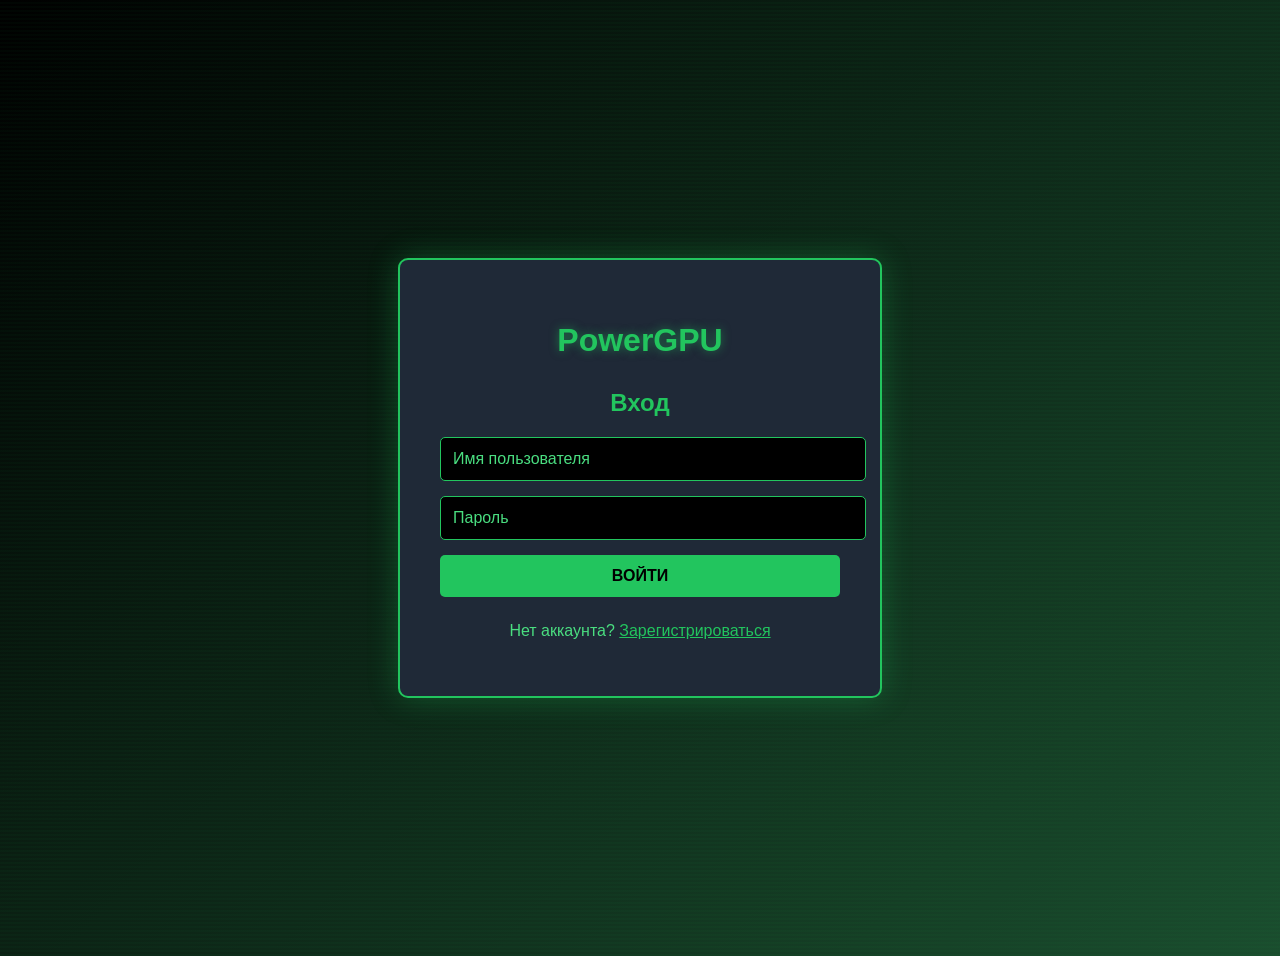
==== index.html @ af42379d "asd" ====
<!DOCTYPE html>
<html lang="ru">
<head>
    <meta charset="UTF-8">
    <meta name="viewport" content="width=device-width, initial-scale=1.0">
    <title>PowerGPU</title>
    <link rel="stylesheet" href="styles.css">
</head>
<body>
    <!-- Шапка сайта -->
    <header>
        <div class="header-container">
            <div class="logo-title" onclick="showProducts()">
                <img src="logo/VCard.png" alt="Логотип" class="logo">
                <h1>PowerGPU</h1>
            </div>
            <div class="header-buttons">
                <button id="currency-button" onclick="toggleCurrency()">
                (₽)
                </button>
                <button id="cart-button" onclick="toggleCart()">
                    Корзина (<span id="cart-count">0</span>)
                </button>
                <button id="logout-button" onclick="logout()">Выход</button>
            </div>
        </div>
    </header>

    <!-- Основной контент -->
    <div class="main-container">
        <!-- Поиск и фильтр -->
        <div class="controls">
            <div class="search-container">
                <input type="text" id="search-input" placeholder="Поиск видеокарт..." onkeyup="filterProducts()">
            </div>
            <div class="filter-buttons">
                <button class="filter-btn active" onclick="setFilter('ALL')">Все бренды</button>
                <button class="filter-btn" onclick="setFilter('NVIDIA')">NVIDIA</button>
                <button class="filter-btn" onclick="setFilter('AMD')">AMD</button>
            </div>
        </div>

        <!-- Сетка товаров -->
        <div id="product-grid" class="product-grid">
            <!-- Товары будут добавлены через JavaScript -->
        </div>

        <!-- Корзина покупок -->
        <div id="cart-view" class="cart-view hidden">
            <div class="cart-header">
                <h2>Корзина покупок</h2>
                <button onclick="showProducts()">Вернуться в магазин</button>
            </div>

            <div id="empty-cart" class="empty-cart hidden">
                <p>Ваша корзина пуста</p>
            </div>

            <div id="cart-items">
                <!-- Элементы корзины будут добавлены через JavaScript -->
            </div>

            <div id="cart-total" class="cart-total hidden">
                <h3>Итого: <span id="total-amount">0</span></h3>
                <button class="checkout-button">Оформить заказ</button>
            </div>
        </div>
    </div>

    <script src="script.js"></script>
</body>
</html>
---- styles.css ----
body {
    font-family: Arial, sans-serif;
    background-color: #000;
    color: #22c55e;
    min-height: 100vh;
    background: linear-gradient(135deg, #000 0%, #1a4d2e 100%);
    position: relative;
    overflow-x: hidden;
}

body::before {
    content: '';
    position: fixed;
    top: -50%;
    left: -50%;
    width: 200%;
    height: 200%;
    background: repeating-linear-gradient(
        0deg,
        transparent,
        transparent 2px,
        rgba(34, 197, 94, 0.03) 2px,
        rgba(34, 197, 94, 0.03) 4px
    );
    animation: matrix-rain 20s linear infinite;
    z-index: -1;
}

@keyframes matrix-rain {
    0% {
        transform: translateY(0);
    }
    100% {
        transform: translateY(50px);
    }
}

.login-box {
    background-color: #1f2937;
    border: 2px solid #22c55e;
    border-radius: 10px;
    padding: 40px;
    max-width: 400px;
    width: 100%;
    box-shadow: 0 0 30px rgba(34, 197, 94, 0.3);
    position: relative;
    z-index: 1;
}

.login-box h1 {
    color: #22c55e;
    text-align: center;
    margin-bottom: 30px;
    font-size: 32px;
    text-shadow: 0 0 10px rgba(34, 197, 94, 0.5);
}

.login-box h2 {
    color: #22c55e;
    margin-bottom: 20px;
    font-size: 24px;
    text-align: center;
}

.login-box input {
    width: 100%;
    padding: 12px;
    margin-bottom: 15px;
    background-color: #000;
    border: 1px solid #22c55e;
    border-radius: 5px;
    color: #22c55e;
    font-size: 16px;
    transition: all 0.3s ease;
}

.login-box input:focus {
    outline: none;
    border-color: #16a34a;
    box-shadow: 0 0 10px rgba(34, 197, 94, 0.3);
}

.login-box input::placeholder {
    color: #4ade80;
}

.login-box button {
    width: 100%;
    padding: 12px;
    background-color: #22c55e;
    color: #000;
    border: none;
    border-radius: 5px;
    cursor: pointer;
    font-size: 16px;
    font-weight: bold;
    margin-bottom: 15px;
    transition: all 0.3s ease;
    text-transform: uppercase;
}

.login-box button:hover {
    background-color: #16a34a;
    transform: translateY(-2px);
    box-shadow: 0 5px 15px rgba(34, 197, 94, 0.4);
}

.login-box p {
    color: #4ade80;
    text-align: center;
    margin-top: 10px;
}

.login-box a {
    color: #22c55e;
    text-decoration: underline;
    cursor: pointer;
    transition: color 0.3s ease;
}

.login-box a:hover {
    color: #16a34a;
}

/* Header Buttons */
.header-buttons button {
    padding: 10px 20px;
    background-color: #22c55e;
    color: #000;
    border: none;
    border-radius: 5px;
    cursor: pointer;
    font-size: 16px;
    transition: all 0.3s ease;
    font-weight: bold;
}

.header-buttons button:hover {
    background-color: #16a34a;
    transform: translateY(-2px);
    box-shadow: 0 3px 10px rgba(34, 197, 94, 0.4);
}

.header-buttons button:active {
    transform: translateY(0);
}

#logout-button {
    background-color: #dc2626 !important;
}

#logout-button:hover {
    background-color: #b91c1c !important;
}

/* Скрытие элементов */
.hidden {
    display: none !important;
}

/* Страница входа */
.login-container {
    display: flex;
    justify-content: center;
    align-items: center;
    min-height: 100vh;
    padding: 20px;
}

/* Шапка сайта */
header {
    background-color: #1f2937;
    border-bottom: 2px solid #22c55e;
    padding: 20px 0;
}

.header-container {
    max-width: 1200px;
    margin: 0 auto;
    padding: 0 20px;
    display: flex;
    justify-content: space-between;
    align-items: center;
}

.header-container h1 {
    color: #22c55e;
    margin: 0;
    font-size: 28px;
}

.logo-title {
    display: flex;
    align-items: center;
    gap: 15px;
    cursor: pointer;
    transition: all 0.3s ease;
}

.logo-title:hover {
    transform: scale(1.05);
}

.logo {
    width: 50px;
    height: 50px;
    border-radius: 8px;
    border: 2px solid #22c55e;
    object-fit: cover;
    box-shadow: 0 0 15px rgba(34, 197, 94, 0.3);
}

.header-buttons {
    display: flex;
    gap: 10px;
}

#currency-button {
    padding: 10px 20px;
    background-color: #22c55e;
    color: #000;
    border: none;
    border-radius: 5px;
    cursor: pointer;
    font-size: 16px;
}

/* Основной контейнер */
.main-container {
    max-width: 1200px;
    margin: 0 auto;
    padding: 40px 20px;
}

/* Поиск и фильтры */
.controls {
    display: flex;
    flex-direction: column;
    gap: 15px;
    margin-bottom: 30px;
}

.search-container {
    position: relative;
    width: 100%;
}

#search-input {
    width: 100%;
    padding: 15px 20px;
    background: linear-gradient(135deg, #1f2937 0%, #0f172a 100%);
    border: 2px solid #22c55e;
    border-radius: 10px;
    color: #22c55e;
    font-size: 18px;
    box-shadow: 0 0 20px rgba(34, 197, 94, 0.2);
    transition: all 0.3s ease;
    box-sizing: border-box;
}

#search-input:focus {
    outline: none;
    border-color: #16a34a;
    box-shadow: 0 0 30px rgba(34, 197, 94, 0.4);
    transform: translateY(-2px);
}

#search-input::placeholder {
    color: #4ade80;
}

.filter-buttons {
    display: flex;
    gap: 10px;
    flex-wrap: wrap;
}

.filter-btn {
    padding: 12px 24px;
    background-color: #1f2937;
    color: #22c55e;
    border: 2px solid #22c55e;
    border-radius: 8px;
    cursor: pointer;
    font-size: 16px;
    font-weight: bold;
    transition: all 0.3s ease;
}

.filter-btn:hover {
    background-color: #22c55e;
    color: #000;
    transform: translateY(-2px);
    box-shadow: 0 5px 15px rgba(34, 197, 94, 0.3);
}

.filter-btn.active {
    background-color: #22c55e;
    color: #000;
    box-shadow: 0 0 20px rgba(34, 197, 94, 0.4);
}

/* Сетка товаров */

.product-grid {
    display: grid;
    grid-template-columns: repeat(auto-fill, minmax(280px, 1fr));
    gap: 20px;
}

.product-card {
    background-color: #1f2937;
    border: 2px solid #22c55e;
    border-radius: 10px;
    padding: 20px;
    transition: transform 0.3s ease, box-shadow 0.3s ease;
}

.product-card:hover {
    transform: translateY(-5px);
    box-shadow: 0 10px 30px rgba(34, 197, 94, 0.3);
}

.product-image {
    width: 100%;
    height: 200px;
    object-fit: cover;
    border-radius: 8px;
    margin-bottom: 15px;
}

.product-info {
    display: flex;
    flex-direction: column;
    gap: 10px;
}

.brand-badge {
    display: inline-block;
    padding: 5px 10px;
    background-color: #22c55e;
    color: #000;
    border-radius: 5px;
    font-size: 12px;
    font-weight: bold;
    width: fit-content;
}

.product-info h3 {
    color: #22c55e;
    margin: 0;
    font-size: 20px;
}

.product-memory {
    color: #4ade80;
    margin: 0;
}

.product-price {
    color: #22c55e;
    font-size: 24px;
    font-weight: bold;
    margin: 10px 0;
}

.add-to-cart-btn {
    padding: 12px;
    background-color: #22c55e;
    color: #000;
    border: none;
    border-radius: 5px;
    cursor: pointer;
    font-size: 16px;
    font-weight: bold;
    transition: all 0.3s ease;
}

.add-to-cart-btn:hover {
    background-color: #16a34a;
    transform: translateY(-2px);
    box-shadow: 0 5px 15px rgba(34, 197, 94, 0.4);
}

.add-to-cart-btn:disabled {
    background-color: #4b5563;
    color: #9ca3af;
    cursor: not-allowed;
}

.add-to-cart-btn:disabled:hover {
    transform: none;
    box-shadow: none;
}

/* Корзина */
.cart-view {
    display: none;
}

.cart-view.active {
    display: block;
}

.cart-header {
    display: flex;
    justify-content: space-between;
    align-items: center;
    margin-bottom: 30px;
}

.cart-header h2 {
    color: #22c55e;
    margin: 0;
}

.cart-header button {
    padding: 10px 20px;
    background-color: #22c55e;
    color: #000;
    border: none;
    border-radius: 5px;
    cursor: pointer;
    font-size: 16px;
    font-weight: bold;
    transition: all 0.3s ease;
}

.cart-header button:hover {
    background-color: #16a34a;
    transform: translateY(-2px);
    box-shadow: 0 3px 10px rgba(34, 197, 94, 0.4);
}

.empty-cart {
    text-align: center;
    padding: 40px;
    color: #4ade80;
    font-size: 18px;
}

.cart-item {
    background-color: #1f2937;
    border: 1px solid #22c55e;
    border-radius: 8px;
    padding: 20px;
    margin-bottom: 15px;
    display: flex;
    justify-content: space-between;
    align-items: center;
}

.cart-item-info h4 {
    color: #22c55e;
    margin: 0 0 10px 0;
}

.cart-item-info p {
    color: #4ade80;
    margin: 0;
}

.cart-item-controls {
    display: flex;
    gap: 10px;
    align-items: center;
}

.quantity-btn {
    padding: 8px 15px;
    background-color: #22c55e;
    color: #000;
    border: none;
    border-radius: 5px;
    cursor: pointer;
    font-size: 16px;
    font-weight: bold;
    transition: all 0.3s ease;
}

.quantity-btn:hover {
    background-color: #16a34a;
}

.quantity-display {
    color: #22c55e;
    font-size: 18px;
    font-weight: bold;
    min-width: 30px;
    text-align: center;
}

.remove-btn {
    padding: 8px 15px;
    background-color: #dc2626;
    color: #fff;
    border: none;
    border-radius: 5px;
    cursor: pointer;
    font-size: 14px;
    font-weight: bold;
    transition: all 0.3s ease;
}

.remove-btn:hover {
    background-color: #b91c1c;
}

.cart-total {
    margin-top: 30px;
    padding: 20px;
    background-color: #1f2937;
    border: 2px solid #22c55e;
    border-radius: 8px;
}

.cart-total h3 {
    color: #22c55e;
    font-size: 24px;
    margin: 0 0 20px 0;
}

#total-amount {
    color: #22c55e;
    font-size: 28px;
}

.checkout-button {
    width: 100%;
    padding: 15px;
    background-color: #22c55e;
    color: #000;
    border: none;
    border-radius: 5px;
    cursor: pointer;
    font-size: 18px;
    font-weight: bold;
    transition: all 0.3s ease;
}

.checkout-button:hover {
    background-color: #16a34a;
    transform: translateY(-2px);
    box-shadow: 0 5px 15px rgba(34, 197, 94, 0.4);
}

/* Адаптивный дизайн */
@media (max-width: 768px) {
    .header-container {
        flex-wrap: wrap;
        gap: 15px;
    }

    .logo-title {
        flex: 1 1 100%;
        justify-content: center;
    }

    .controls {
        flex-direction: column;
    }

    .filter-buttons {
        flex-direction: column;
    }

    .filter-btn {
        width: 100%;
    }

    .product-grid {
        grid-template-columns: repeat(auto-fill, minmax(200px, 1fr));
    }

    .header-buttons {
        flex-direction: column;
        gap: 5px;
        width: 100%;
    }

    #currency-button,
    #cart-button,
    #logout-button {
        font-size: 14px;
        padding: 8px 15px;
        width: 100%;
    }

    .cart-item {
        flex-direction: column;
        gap: 15px;
        align-items: flex-start;
    }

    .cart-item-controls {
        width: 100%;
        justify-content: space-between;
    }
}
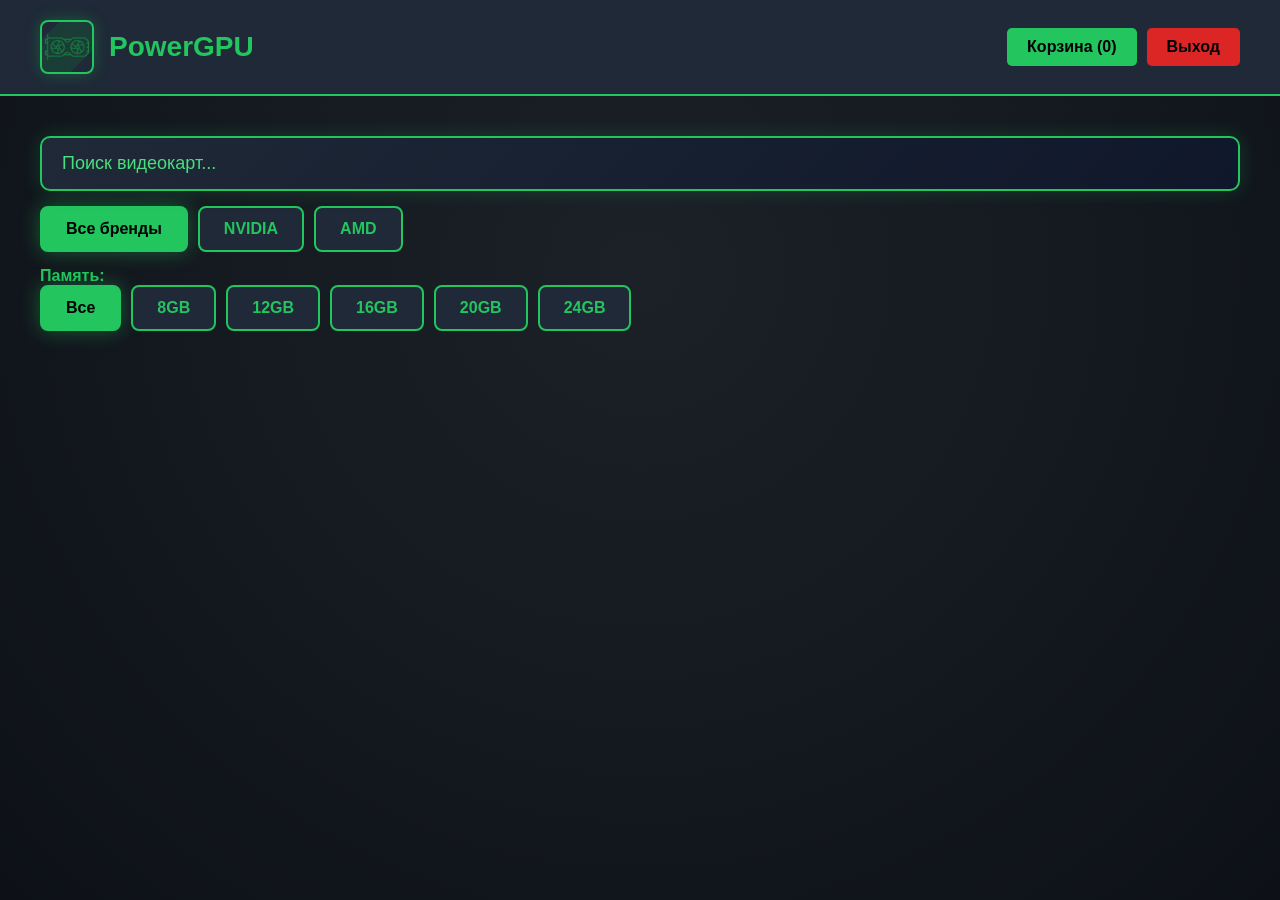
==== commit 38e383a0: "asd2" ====
--- a/index.html
+++ b/index.html
@@ -3,11 +3,10 @@
 <head>
     <meta charset="UTF-8">
     <meta name="viewport" content="width=device-width, initial-scale=1.0">
-    <title>PowerGPU</title>
+    <title>PowerGPU — Магазин Видеокарт</title>
     <link rel="stylesheet" href="styles.css">
 </head>
 <body>
-    <!-- Шапка сайта -->
     <header>
         <div class="header-container">
             <div class="logo-title" onclick="showProducts()">
@@ -15,21 +14,14 @@
                 <h1>PowerGPU</h1>
             </div>
             <div class="header-buttons">
-                <button id="currency-button" onclick="toggleCurrency()">
-                (₽)
-                </button>
-                <button id="cart-button" onclick="toggleCart()">
-                    Корзина (<span id="cart-count">0</span>)
-                </button>
+                <button id="cart-button" onclick="toggleCart()">Корзина (<span id="cart-count">0</span>)</button>
                 <button id="logout-button" onclick="logout()">Выход</button>
             </div>
         </div>
     </header>
 
-    <!-- Основной контент -->
     <div class="main-container">
-        <!-- Поиск и фильтр -->
-        <div class="controls">
+        <div class="controls" id="main-controls">
             <div class="search-container">
                 <input type="text" id="search-input" placeholder="Поиск видеокарт..." onkeyup="filterProducts()">
             </div>
@@ -38,32 +30,39 @@
                 <button class="filter-btn" onclick="setFilter('NVIDIA')">NVIDIA</button>
                 <button class="filter-btn" onclick="setFilter('AMD')">AMD</button>
             </div>
+            <div class="memory-filter">
+    <span style="color: #22c55e; font-weight: bold; margin-right: 10px;">Память:</span>
+    <div class="filter-buttons" id="memory-buttons">
+        <button class="filter-btn active" onclick="setMemoryFilter('ALL')">Все</button>
+        <button class="filter-btn" onclick="setMemoryFilter('8GB')">8GB</button>
+        <button class="filter-btn" onclick="setMemoryFilter('12GB')">12GB</button>
+        <button class="filter-btn" onclick="setMemoryFilter('16GB')">16GB</button>
+        <button class="filter-btn" onclick="setMemoryFilter('20GB')">20GB</button>
+        <button class="filter-btn" onclick="setMemoryFilter('24GB')">24GB</button>
+    </div>
+</div>
         </div>
 
-        <!-- Сетка товаров -->
-        <div id="product-grid" class="product-grid">
-            <!-- Товары будут добавлены через JavaScript -->
-        </div>
+        <div id="product-grid" class="product-grid"></div>
 
-        <!-- Корзина покупок -->
         <div id="cart-view" class="cart-view hidden">
             <div class="cart-header">
-                <h2>Корзина покупок</h2>
-                <button onclick="showProducts()">Вернуться в магазин</button>
+                <h2>Ваша корзина</h2>
+                <button class="filter-btn" onclick="showProducts()">Вернуться к покупкам</button>
             </div>
-
-            <div id="empty-cart" class="empty-cart hidden">
-                <p>Ваша корзина пуста</p>
-            </div>
-
-            <div id="cart-items">
-                <!-- Элементы корзины будут добавлены через JavaScript -->
-            </div>
-
+            <div id="empty-cart" class="empty-cart"><p>В корзине пока ничего нет</p></div>
+            <div id="cart-items"></div>
             <div id="cart-total" class="cart-total hidden">
-                <h3>Итого: <span id="total-amount">0</span></h3>
+                <h3>Итого: <span id="total-amount">0 ₽</span></h3>
                 <button class="checkout-button">Оформить заказ</button>
             </div>
+        </div>
+    </div>
+
+    <div id="product-modal" class="modal" style="display: none;">
+        <div class="modal-content">
+            <span class="close-modal" onclick="closeModal()">&times;</span>
+            <div id="modal-details"></div>
         </div>
     </div>
 
--- a/styles.css
+++ b/styles.css
@@ -1,39 +1,16 @@
 body {
-    font-family: Arial, sans-serif;
-    background-color: #000;
-    color: #22c55e;
+    font-family: 'Segoe UI', Roboto, Helvetica, Arial, sans-serif;
+    background-color: #0d1117;
+    color: #e6edf3;
     min-height: 100vh;
-    background: linear-gradient(135deg, #000 0%, #1a4d2e 100%);
+    margin: 0;
     position: relative;
     overflow-x: hidden;
-}
-
-body::before {
-    content: '';
-    position: fixed;
-    top: -50%;
-    left: -50%;
-    width: 200%;
-    height: 200%;
-    background: repeating-linear-gradient(
-        0deg,
-        transparent,
-        transparent 2px,
-        rgba(34, 197, 94, 0.03) 2px,
-        rgba(34, 197, 94, 0.03) 4px
-    );
-    animation: matrix-rain 20s linear infinite;
-    z-index: -1;
-}
-
-@keyframes matrix-rain {
-    0% {
-        transform: translateY(0);
-    }
-    100% {
-        transform: translateY(50px);
-    }
-}
+    
+    background-image: 
+        radial-gradient(circle at 50% 30%, #1c2128 0%, #0d1117 100%);
+}
+
 
 .login-box {
     background-color: #1f2937;
@@ -151,11 +128,6 @@
 
 #logout-button:hover {
     background-color: #b91c1c !important;
-}
-
-/* Скрытие элементов */
-.hidden {
-    display: none !important;
 }
 
 /* Страница входа */
@@ -305,20 +277,23 @@
 .product-grid {
     display: grid;
     grid-template-columns: repeat(auto-fill, minmax(280px, 1fr));
-    gap: 20px;
+    gap: 30px; /* Чуть больше места между картами */
+    padding: 20px 0;
 }
 
 .product-card {
-    background-color: #1f2937;
-    border: 2px solid #22c55e;
-    border-radius: 10px;
+    background-color: #161b22; /* Цвет карточки чуть светлее фона */
+    border: 1px solid #30363d; /* Тонкая серая рамка вместо яркой зеленой */
+    border-radius: 12px;
     padding: 20px;
-    transition: transform 0.3s ease, box-shadow 0.3s ease;
+    transition: all 0.3s ease;
 }
 
 .product-card:hover {
     transform: translateY(-5px);
-    box-shadow: 0 10px 30px rgba(34, 197, 94, 0.3);
+    /* Вместо тени делаем свечение рамки твоим фирменным зеленым */
+    border-color: #22c55e;
+    box-shadow: 0 0 20px rgba(34, 197, 94, 0.2);
 }
 
 .product-image {
@@ -365,21 +340,18 @@
 }
 
 .add-to-cart-btn {
+    background-color: #22c55e;
+    color: #000;
+    font-weight: bold;
+    border: none;
+    border-radius: 6px;
     padding: 12px;
-    background-color: #22c55e;
-    color: #000;
-    border: none;
-    border-radius: 5px;
-    cursor: pointer;
-    font-size: 16px;
-    font-weight: bold;
-    transition: all 0.3s ease;
+    cursor: pointer;
+    transition: background 0.2s;
 }
 
 .add-to-cart-btn:hover {
-    background-color: #16a34a;
-    transform: translateY(-2px);
-    box-shadow: 0 5px 15px rgba(34, 197, 94, 0.4);
+    background-color: #2ea043; /* Чуть другой оттенок при наведении */
 }
 
 .add-to-cart-btn:disabled {
@@ -395,11 +367,12 @@
 
 /* Корзина */
 .cart-view {
-    display: none;
+    display: none; /* По умолчанию скрыта */
+    width: 100%;
 }
 
 .cart-view.active {
-    display: block;
+    display: block !important;
 }
 
 .cart-header {
@@ -434,20 +407,24 @@
 
 .empty-cart {
     text-align: center;
-    padding: 40px;
+    padding: 50px 20px;
     color: #4ade80;
-    font-size: 18px;
+    font-size: 20px;
+    background: rgba(31, 41, 55, 0.5);
+    border-radius: 10px;
+    border: 1px dashed #22c55e;
+    margin-top: 20px;
 }
 
 .cart-item {
-    background-color: #1f2937;
-    border: 1px solid #22c55e;
-    border-radius: 8px;
-    padding: 20px;
-    margin-bottom: 15px;
+    background: #111827;
+    border: 1px solid #30363d;
+    padding: 15px;
+    margin-bottom: 10px;
     display: flex;
     justify-content: space-between;
     align-items: center;
+    border-radius: 8px;
 }
 
 .cart-item-info h4 {
@@ -521,11 +498,11 @@
 }
 
 #total-amount {
-    color: #22c55e;
-    font-size: 28px;
-}
-
+    font-weight: bold;
+    color: #22c55e;
+}
 .checkout-button {
+    margin-top: 20px;
     width: 100%;
     padding: 15px;
     background-color: #22c55e;
@@ -535,7 +512,6 @@
     cursor: pointer;
     font-size: 18px;
     font-weight: bold;
-    transition: all 0.3s ease;
 }
 
 .checkout-button:hover {
@@ -596,4 +572,97 @@
         width: 100%;
         justify-content: space-between;
     }
-}+}
+/* Модальное окно */
+.modal {
+    position: fixed;
+    top: 0; left: 0;
+    width: 100%; height: 100%;
+    background: rgba(0, 0, 0, 0.9);
+    display: none; /* Контролируется через JS */
+    justify-content: center;
+    align-items: center;
+    z-index: 9999;
+}
+
+.modal-content {
+    background: #111827;
+    border: 2px solid #22c55e;
+    padding: 30px;
+    border-radius: 15px;
+    width: 90%;
+    max-width: 650px;
+    position: relative;
+    box-shadow: 0 0 50px rgba(34, 197, 94, 0.4);
+}
+
+.close-modal {
+    position: absolute;
+    top: 15px; right: 20px;
+    font-size: 35px;
+    color: #22c55e;
+    cursor: pointer;
+}
+
+.modal-grid {
+    display: grid;
+    grid-template-columns: 1fr 1fr;
+    gap: 25px;
+    align-items: start;
+}
+
+.modal-img {
+    width: 100%;
+    border-radius: 10px;
+    border: 1px solid #333;
+}
+
+.modal-info-text {
+    color: #fff;
+    text-align: left;
+}
+
+.modal-info-text h2 {
+    color: #22c55e;
+    margin-top: 0;
+}
+
+.modal-info-text p {
+    margin: 8px 0;
+    font-size: 16px;
+}
+
+/* Скрытие элементов */
+.hidden {
+    display: none !important;
+}
+
+/* Кнопка в корзине */
+.remove-btn {
+    background: #ef4444;
+    color: white;
+    border: none;
+    padding: 8px 12px;
+    border-radius: 5px;
+    cursor: pointer;
+}
+
+#product-grid.hidden, 
+#main-controls.hidden {
+    display: none !important;
+}
+
+#cart-view {
+    display: none;
+    width: 100%;
+    background-color: #1f2937;
+    padding: 20px;
+    border-radius: 10px;
+    border: 1px solid #22c55e;
+    margin-top: 20px;
+}
+
+#cart-view:not(.hidden) {
+    display: block !important;
+}
+
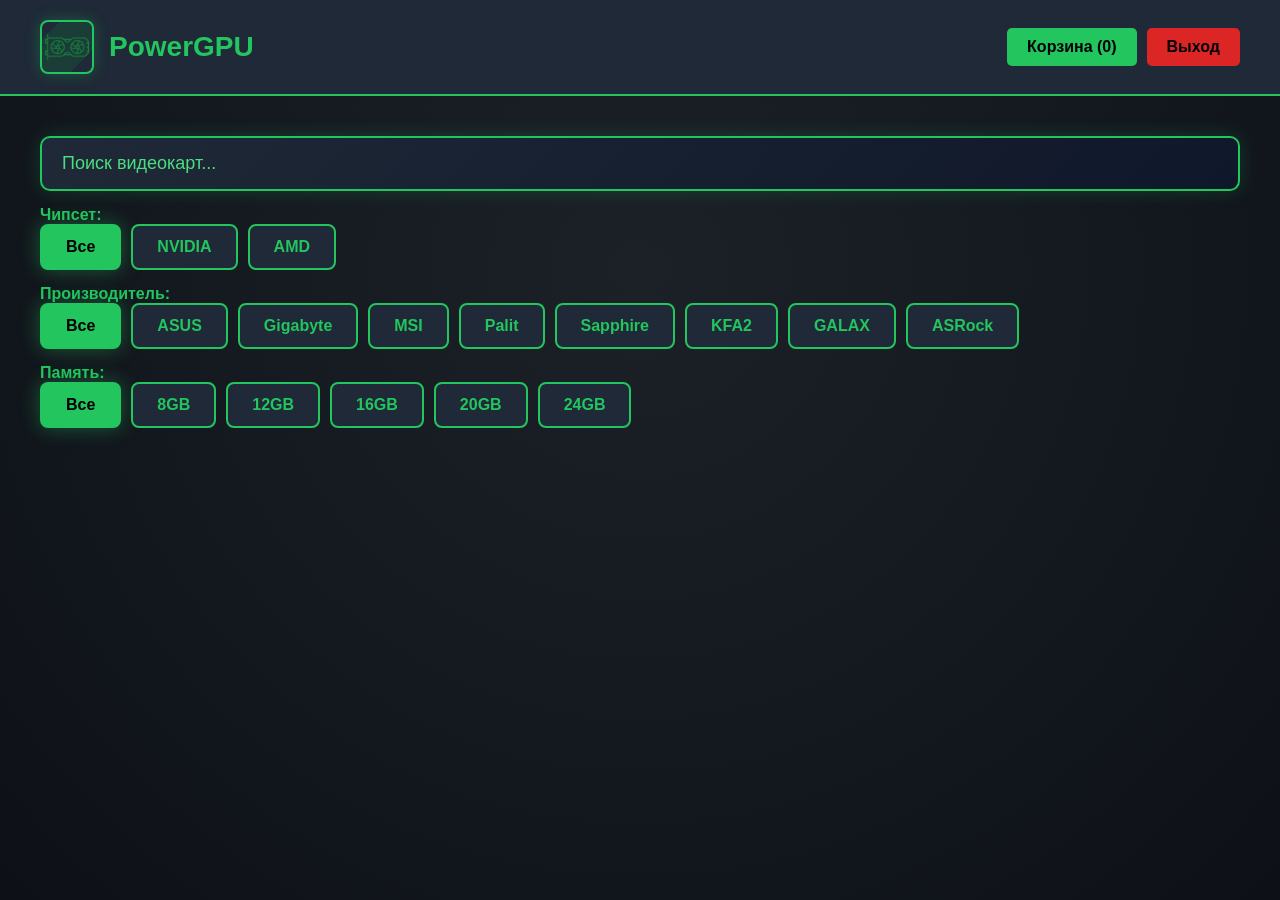
==== commit 46b20c62: "asd3" ====
--- a/index.html
+++ b/index.html
@@ -3,7 +3,7 @@
 <head>
     <meta charset="UTF-8">
     <meta name="viewport" content="width=device-width, initial-scale=1.0">
-    <title>PowerGPU — Магазин Видеокарт</title>
+    <title>PowerGPU</title>
     <link rel="stylesheet" href="styles.css">
 </head>
 <body>
@@ -22,26 +22,46 @@
 
     <div class="main-container">
         <div class="controls" id="main-controls">
-            <div class="search-container">
-                <input type="text" id="search-input" placeholder="Поиск видеокарт..." onkeyup="filterProducts()">
-            </div>
-            <div class="filter-buttons">
-                <button class="filter-btn active" onclick="setFilter('ALL')">Все бренды</button>
-                <button class="filter-btn" onclick="setFilter('NVIDIA')">NVIDIA</button>
-                <button class="filter-btn" onclick="setFilter('AMD')">AMD</button>
-            </div>
-            <div class="memory-filter">
-    <span style="color: #22c55e; font-weight: bold; margin-right: 10px;">Память:</span>
-    <div class="filter-buttons" id="memory-buttons">
-        <button class="filter-btn active" onclick="setMemoryFilter('ALL')">Все</button>
-        <button class="filter-btn" onclick="setMemoryFilter('8GB')">8GB</button>
-        <button class="filter-btn" onclick="setMemoryFilter('12GB')">12GB</button>
-        <button class="filter-btn" onclick="setMemoryFilter('16GB')">16GB</button>
-        <button class="filter-btn" onclick="setMemoryFilter('20GB')">20GB</button>
-        <button class="filter-btn" onclick="setMemoryFilter('24GB')">24GB</button>
+    <div class="search-container">
+        <input type="text" id="search-input" placeholder="Поиск видеокарт..." onkeyup="filterProducts()">
+    </div>
+    
+    <div class="filter-group">
+        <span style="color: #22c55e; font-weight: bold; margin-right: 10px;">Чипсет:</span>
+        <div class="filter-buttons" id="brand-buttons">
+            <button class="filter-btn active" onclick="setFilter('ALL')">Все</button>
+            <button class="filter-btn" onclick="setFilter('NVIDIA')">NVIDIA</button>
+            <button class="filter-btn" onclick="setFilter('AMD')">AMD</button>
+        </div>
+    </div>
+
+    <div class="filter-group">
+        <span style="color: #22c55e; font-weight: bold; margin-right: 10px;">Производитель:</span>
+        <div class="filter-buttons" id="vendor-buttons">
+            <button class="filter-btn active" onclick="setVendorFilter('ALL')">Все</button>
+            <button class="filter-btn" onclick="setVendorFilter('ASUS')">ASUS</button>
+            <button class="filter-btn" onclick="setVendorFilter('Gigabyte')">Gigabyte</button>
+            <button class="filter-btn" onclick="setVendorFilter('MSI')">MSI</button>
+            <button class="filter-btn" onclick="setVendorFilter('Palit')">Palit</button>
+            <button class="filter-btn" onclick="setVendorFilter('Sapphire')">Sapphire</button>
+            <button class="filter-btn" onclick="setVendorFilter('KFA2')">KFA2</button>
+            <button class="filter-btn" onclick="setVendorFilter('GALAX')">GALAX</button>
+            <button class="filter-btn" onclick="setVendorFilter('ASRock')">ASRock</button>
+        </div>
+    </div>
+
+    <div class="memory-filter">
+        <span style="color: #22c55e; font-weight: bold; margin-right: 10px;">Память:</span>
+        <div class="filter-buttons" id="memory-buttons">
+            <button class="filter-btn active" onclick="setMemoryFilter('ALL')">Все</button>
+            <button class="filter-btn" onclick="setMemoryFilter('8GB')">8GB</button>
+            <button class="filter-btn" onclick="setMemoryFilter('12GB')">12GB</button>
+            <button class="filter-btn" onclick="setMemoryFilter('16GB')">16GB</button>
+            <button class="filter-btn" onclick="setMemoryFilter('20GB')">20GB</button>
+            <button class="filter-btn" onclick="setMemoryFilter('24GB')">24GB</button>
+        </div>
     </div>
 </div>
-        </div>
 
         <div id="product-grid" class="product-grid"></div>
 
--- a/styles.css
+++ b/styles.css
@@ -666,3 +666,34 @@
     display: block !important;
 }
 
+.expandable-filters {
+    display: flex;
+    align-items: center;
+    overflow: hidden; /* Чтобы кнопки не торчали, пока закрыто */
+}
+
+.extra-buttons {
+    display: flex;
+    gap: 8px;
+    max-width: 0; /* Изначально ширина 0 */
+    opacity: 0;
+    transform: translateX(-20px); /* Немного смещаем влево для эффекта вылета */
+    transition: all 0.5s cubic-bezier(0.4, 0, 0.2, 1); /* Плавный вылет */
+    pointer-events: none; /* Чтобы нельзя было нажать на невидимые кнопки */
+    margin-left: 0;
+}
+
+/* Когда добавим класс .open через JS */
+.expandable-filters.open .extra-buttons {
+    max-width: 1000px; /* Даем достаточно места для кнопок */
+    opacity: 1;
+    transform: translateX(10px); /* Вылетают вправо */
+    pointer-events: auto;
+    margin-left: 10px;
+}
+
+/* Немного украсим кнопку "Все", чтобы было понятно, что она открывает */
+.main-btn {
+    position: relative;
+    z-index: 2;
+}
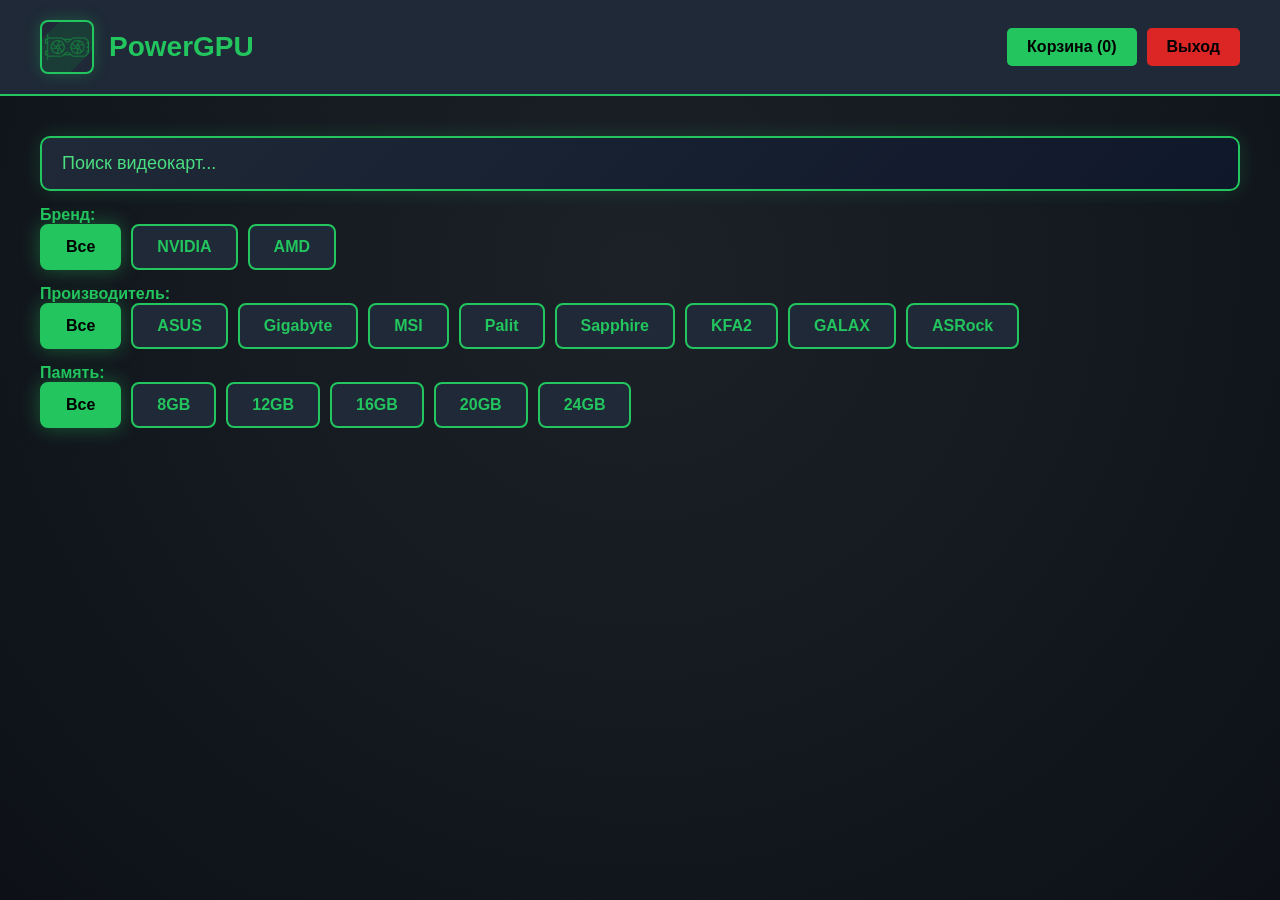
==== commit 5cddafe2: "asd4" ====
--- a/index.html
+++ b/index.html
@@ -27,7 +27,7 @@
     </div>
     
     <div class="filter-group">
-        <span style="color: #22c55e; font-weight: bold; margin-right: 10px;">Чипсет:</span>
+        <span style="color: #22c55e; font-weight: bold; margin-right: 10px;">Бренд:</span>
         <div class="filter-buttons" id="brand-buttons">
             <button class="filter-btn active" onclick="setFilter('ALL')">Все</button>
             <button class="filter-btn" onclick="setFilter('NVIDIA')">NVIDIA</button>
--- a/styles.css
+++ b/styles.css
@@ -666,34 +666,3 @@
     display: block !important;
 }
 
-.expandable-filters {
-    display: flex;
-    align-items: center;
-    overflow: hidden; /* Чтобы кнопки не торчали, пока закрыто */
-}
-
-.extra-buttons {
-    display: flex;
-    gap: 8px;
-    max-width: 0; /* Изначально ширина 0 */
-    opacity: 0;
-    transform: translateX(-20px); /* Немного смещаем влево для эффекта вылета */
-    transition: all 0.5s cubic-bezier(0.4, 0, 0.2, 1); /* Плавный вылет */
-    pointer-events: none; /* Чтобы нельзя было нажать на невидимые кнопки */
-    margin-left: 0;
-}
-
-/* Когда добавим класс .open через JS */
-.expandable-filters.open .extra-buttons {
-    max-width: 1000px; /* Даем достаточно места для кнопок */
-    opacity: 1;
-    transform: translateX(10px); /* Вылетают вправо */
-    pointer-events: auto;
-    margin-left: 10px;
-}
-
-/* Немного украсим кнопку "Все", чтобы было понятно, что она открывает */
-.main-btn {
-    position: relative;
-    z-index: 2;
-}
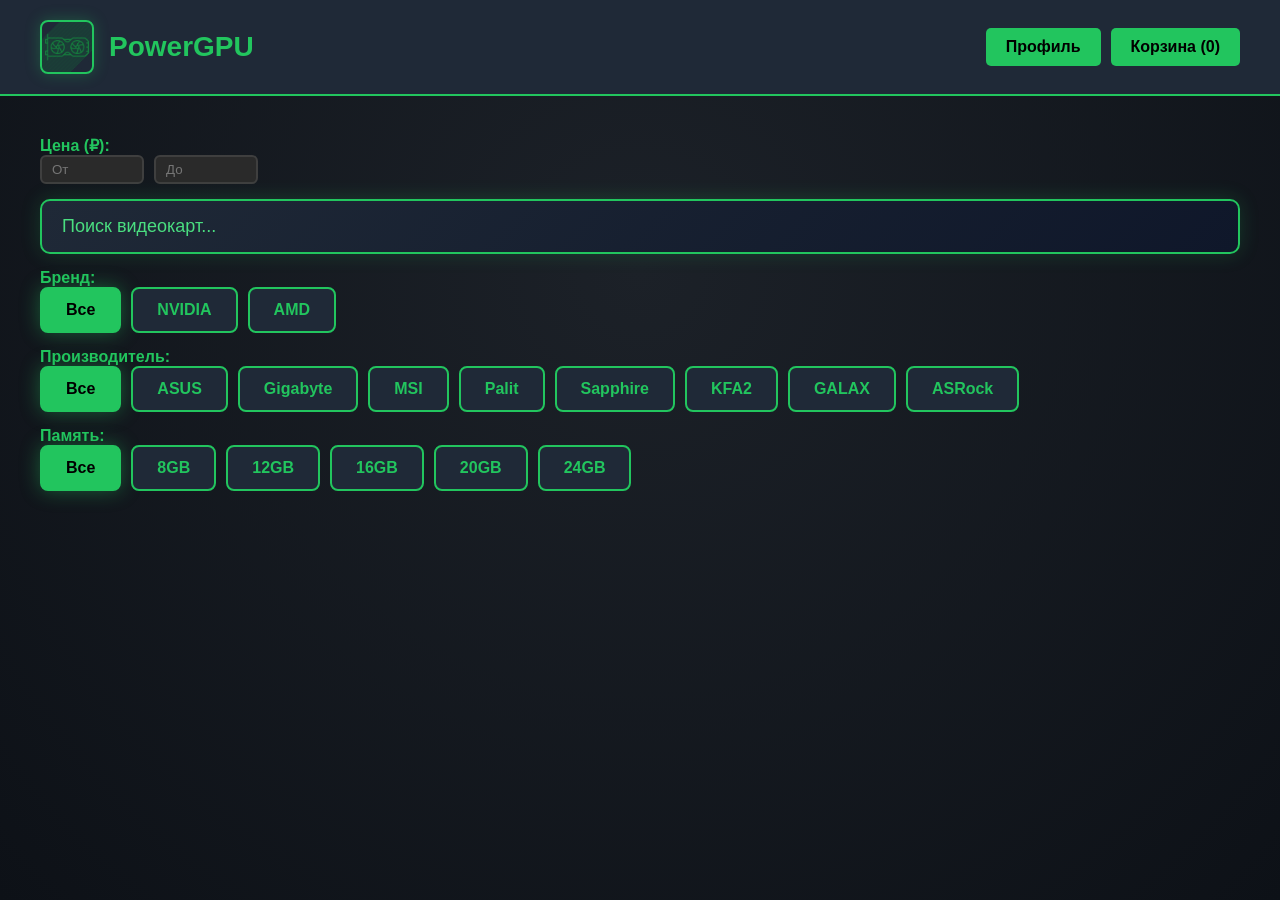
==== commit a7482d60: "asd5" ====
--- a/index.html
+++ b/index.html
@@ -14,14 +14,20 @@
                 <h1>PowerGPU</h1>
             </div>
             <div class="header-buttons">
-                <button id="cart-button" onclick="toggleCart()">Корзина (<span id="cart-count">0</span>)</button>
-                <button id="logout-button" onclick="logout()">Выход</button>
+                <button onclick="showProfile()">Профиль</button> <button id="cart-button" onclick="toggleCart()">Корзина (<span id="cart-count">0</span>)</button>
             </div>
         </div>
     </header>
 
     <div class="main-container">
         <div class="controls" id="main-controls">
+            <div class="filter-group">
+                <span style="color: #22c55e; font-weight: bold; margin-right: 10px;">Цена (₽):</span>
+            <div class="price-inputs">
+                <input type="number" id="price-min" placeholder="От" oninput="filterProducts()" min="0">
+                <input type="number" id="price-max" placeholder="До" oninput="filterProducts()" min="0">
+            </div>
+            </div>
     <div class="search-container">
         <input type="text" id="search-input" placeholder="Поиск видеокарт..." onkeyup="filterProducts()">
     </div>
@@ -64,6 +70,12 @@
 </div>
 
         <div id="product-grid" class="product-grid"></div>
+        <div id="profile-view" class="profile-view hidden">
+        <div class="profile-header">
+            <button class="filter-btn" onclick="showProducts()">← Назад к товарам</button>
+        </div>
+        <div id="profile-info"></div>
+        </div>
 
         <div id="cart-view" class="cart-view hidden">
             <div class="cart-header">
@@ -74,7 +86,7 @@
             <div id="cart-items"></div>
             <div id="cart-total" class="cart-total hidden">
                 <h3>Итого: <span id="total-amount">0 ₽</span></h3>
-                <button class="checkout-button">Оформить заказ</button>
+                <button class="checkout-button" onclick="openOrderModal()">Оформить заказ</button>
             </div>
         </div>
     </div>
@@ -86,6 +98,30 @@
         </div>
     </div>
 
+    <div id="order-modal" class="modal" style="display: none;">
+    <div class="modal-content">
+        <span class="close-modal" onclick="closeOrderModal()">&times;</span>
+        <h2>Оформление заказа</h2>
+        <form id="order-form" onsubmit="submitOrder(event)">
+            <input type="text" id="order-city" placeholder="Город" required>
+            <input type="text" id="order-street" placeholder="Улица" required>
+            <div style="display: flex; gap: 10px;">
+                <input type="text" id="order-house" placeholder="Дом" required>
+                <input type="text" id="order-ent" placeholder="Подъезд">
+                <input type="text" id="order-flat" placeholder="Кв.">
+            </div>
+            <button type="submit" class="checkout-button" style="margin-top: 15px;">Подтвердить заказ</button>
+        </form>
+    </div>
+</div>
+
+<div id="order-details-modal" class="modal" style="display: none;">
+    <div class="modal-content">
+        <span class="close-modal" onclick="closeOrderDetailsModal()">&times;</span>
+        <div id="order-full-info"></div>
+    </div>
+</div>
+
     <script src="script.js"></script>
 </body>
 </html>
--- a/styles.css
+++ b/styles.css
@@ -339,6 +339,19 @@
     margin: 10px 0;
 }
 
+.price-each { color: #888; font-size: 0.9em; margin-left: 10px; }
+
+.remove-btn-small {
+    background: none;
+    border: 1px solid #ef4444;
+    color: #ef4444;
+    padding: 2px 8px;
+    border-radius: 4px;
+    cursor: pointer;
+    font-size: 12px;
+    margin-top: 5px;
+}
+
 .add-to-cart-btn {
     background-color: #22c55e;
     color: #000;
@@ -385,6 +398,36 @@
 .cart-header h2 {
     color: #22c55e;
     margin: 0;
+}
+
+.qty-num { font-weight: bold; color: white; }
+
+.profile-card {
+    background: #1e1e1e;
+    padding: 30px;
+    border-radius: 12px;
+    text-align: center;
+    max-width: 400px;
+    margin: 50px auto;
+}
+.logout-btn-big {
+    background-color: #ef4444;
+    color: white;
+    border: none;
+    padding: 10px 20px;
+    border-radius: 5px;
+    font-weight: bold;
+    cursor: pointer;
+    width: 100%;
+}
+
+.logout-btn-big:hover { background-color: #dc2626; }
+
+.cart-controls-row {
+    display: flex;
+    align-items: center;
+    gap: 10px;
+    margin-top: 5px;
 }
 
 .cart-header button {
@@ -417,14 +460,29 @@
 }
 
 .cart-item {
-    background: #111827;
-    border: 1px solid #30363d;
+    display: flex;
+    justify-content: space-between;
+    align-items: center;
+    background: #1e1e1e;
     padding: 15px;
     margin-bottom: 10px;
-    display: flex;
-    justify-content: space-between;
-    align-items: center;
     border-radius: 8px;
+}
+
+.cart-controls {
+    display: flex;
+    align-items: center;
+    gap: 15px;
+}
+
+.qty-btn {
+    background: #22c55e;
+    color: white;
+    border: none;
+    width: 25px;
+    height: 25px;
+    border-radius: 4px;
+    cursor: pointer;
 }
 
 .cart-item-info h4 {
@@ -666,3 +724,126 @@
     display: block !important;
 }
 
+.price-inputs {
+    display: flex;
+    gap: 10px;
+    align-items: center;
+}
+
+.price-inputs input {
+    background-color: #2a2a2a;
+    border: 2px solid #3f3f3f;
+    border-radius: 6px;
+    color: white;
+    padding: 5px 10px;
+    width: 80px; /* Компактный размер */
+    outline: none;
+    transition: border-color 0.3s;
+}
+
+.price-inputs input:focus {
+    border-color: #22c55e;
+}
+
+/* Убираем стрелочки у поля типа number для красоты */
+.price-inputs input::-webkit-outer-spin-button,
+.price-inputs input::-webkit-inner-spin-button {
+    -webkit-appearance: none;
+    margin: 0;
+}
+
+.order-card {
+    background-color: #161b22; /* Темно-серый фон как у карточек товаров */
+    border: 1px solid #30363d; /* Тонкая рамка */
+    border-left: 4px solid #22c55e; /* Акцентная зеленая полоса слева */
+    border-radius: 10px;
+    padding: 20px;
+    margin-bottom: 15px;
+    transition: all 0.3s ease;
+    cursor: pointer;
+    display: flex;
+    flex-direction: column;
+    gap: 8px;
+}
+
+.order-card:hover {
+    background-color: #1c2128; /* Чуть светлее при наведении */
+    border-color: #22c55e;
+    transform: translateX(5px); /* Легкий сдвиг вправо для эффекта кликабельности */
+    box-shadow: 0 4px 15px rgba(34, 197, 94, 0.1);
+}
+
+.order-card p {
+    margin: 0;
+    color: #e6edf3;
+}
+
+.order-card strong {
+    color: #22c55e;
+}
+
+.order-items-preview {
+    font-size: 0.9em;
+    color: #8b949e !important;
+    white-space: nowrap;
+    overflow: hidden;
+    text-overflow: ellipsis;
+}
+
+/* Стили для модального окна оформления заказа */
+#order-form {
+    display: flex;
+    flex-direction: column;
+    gap: 15px;
+    padding: 10px 0;
+    width: 100%; /* Убедимся, что форма занимает всю ширину модалки */
+    box-sizing: border-box; 
+}
+
+#order-form input {
+    background-color: #2a2a2a;
+    border: 2px solid #3f3f3f;
+    border-radius: 8px;
+    color: white;
+    padding: 12px 15px;
+    font-size: 16px;
+    transition: all 0.3s ease;
+    outline: none;
+    /* КРИТИЧЕСКИ ВАЖНО: чтобы padding не расширял input */
+    box-sizing: border-box; 
+    width: 100%; /* По умолчанию на всю ширину */
+}
+
+/* Контейнер для коротких полей (дом, под, кв) */
+.order-row-mini {
+    display: flex;
+    gap: 10px;
+    width: 100%;
+    box-sizing: border-box;
+}
+
+.order-row-mini input {
+    flex: 1; 
+    /* Уменьшаем min-width, чтобы поля могли сжиматься сильнее */
+    min-width: 0; 
+    /* Немного уменьшим боковые отступы внутри маленьких полей */
+    padding: 12px 8px; 
+}
+
+#order-form input:focus {
+    border-color: #22c55e;
+    background-color: #333;
+    box-shadow: 0 0 8px rgba(34, 197, 94, 0.3);
+}
+
+#order-form input::placeholder {
+    color: #888;
+    font-size: 14px;
+}
+
+#order-modal h2 {
+    color: #22c55e;
+    margin-bottom: 20px;
+    text-align: center;
+}
+
